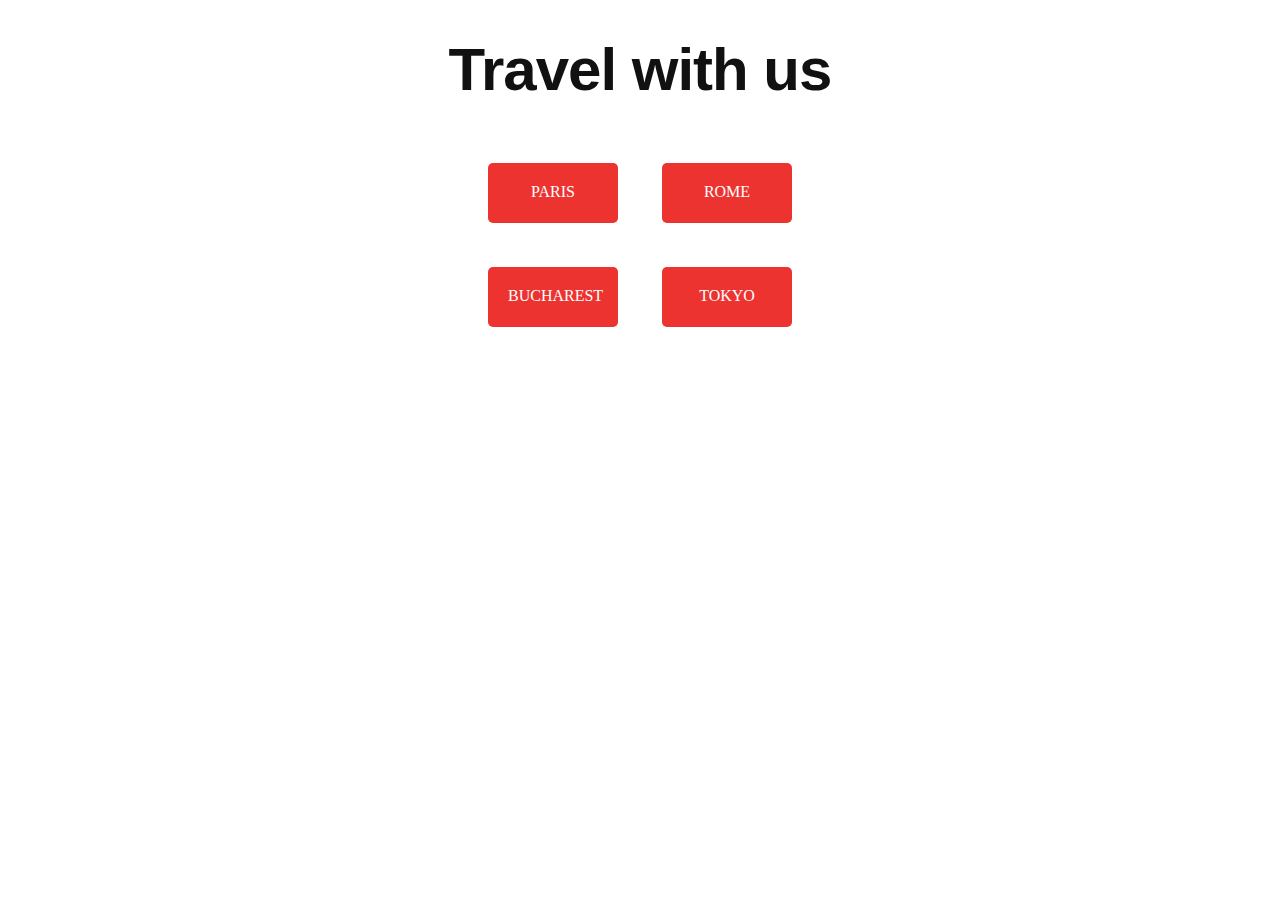
==== index.html @ e1bd7cfc "Add files via upload" ====
<!DOCTYPE html>
<html>
<head>
<style>
ul {
  list-style-type: none;
  margin: 0;
  padding: 0;
  overflow: hidden;
  background-color: #333;
}

li {
  float: left;
}

li a {
  display: block;
  color: white;
  text-align: center;
  padding: 14px 16px;
  text-decoration: none;
}

li a:hover {
  background-color: #111;
}

.name{
 color: #111;
 font-family: 'Helvetica Neue', sans-serif; font-size: 60px;
 font-weight: bold;
letter-spacing: -1px;
 line-height: 1;
text-align: center;
}

.example_a {
	color: #fff !important;
	text-transform: uppercase;
	text-decoration: none;
	background: #ed3330;
	padding: 20px;
	border-radius: 5px;
	display: inline-block;
	border: none;
	transition: all 0.4s ease 0s;
  width: 90px;
  height: 20px;
  position: relative;
  margin: 20px;
  display: inline-block;
}
</style>
</head>
<body>


<h1 class="name">Travel with us</h1>


<table align="center">

  <tr>
    <td><div class="button_cont" align="center">
    <a class="example_a" href="html/pag1.html" target="_blank" rel="nofollow noopener">Paris</a>
    </div></td>
    <td><div class="button_cont" align="center">
    <a class="example_a" href="html/pag2.html" target="_blank" rel="nofollow noopener">Rome</a>
    </div></td>
  </tr>
  <tr>
    <td><div class="button_cont" align="center">
    <a class="example_a" href="html/pag3.html" target="_blank" rel="nofollow noopener">Bucharest</a>
    </div></td>
    <td><div class="button_cont" align="center">
    <a class="example_a" href="html/pag4.html" target="_blank" rel="nofollow noopener">Tokyo</a>
    </div></td>

  </tr>
</table>

</body>
</html>
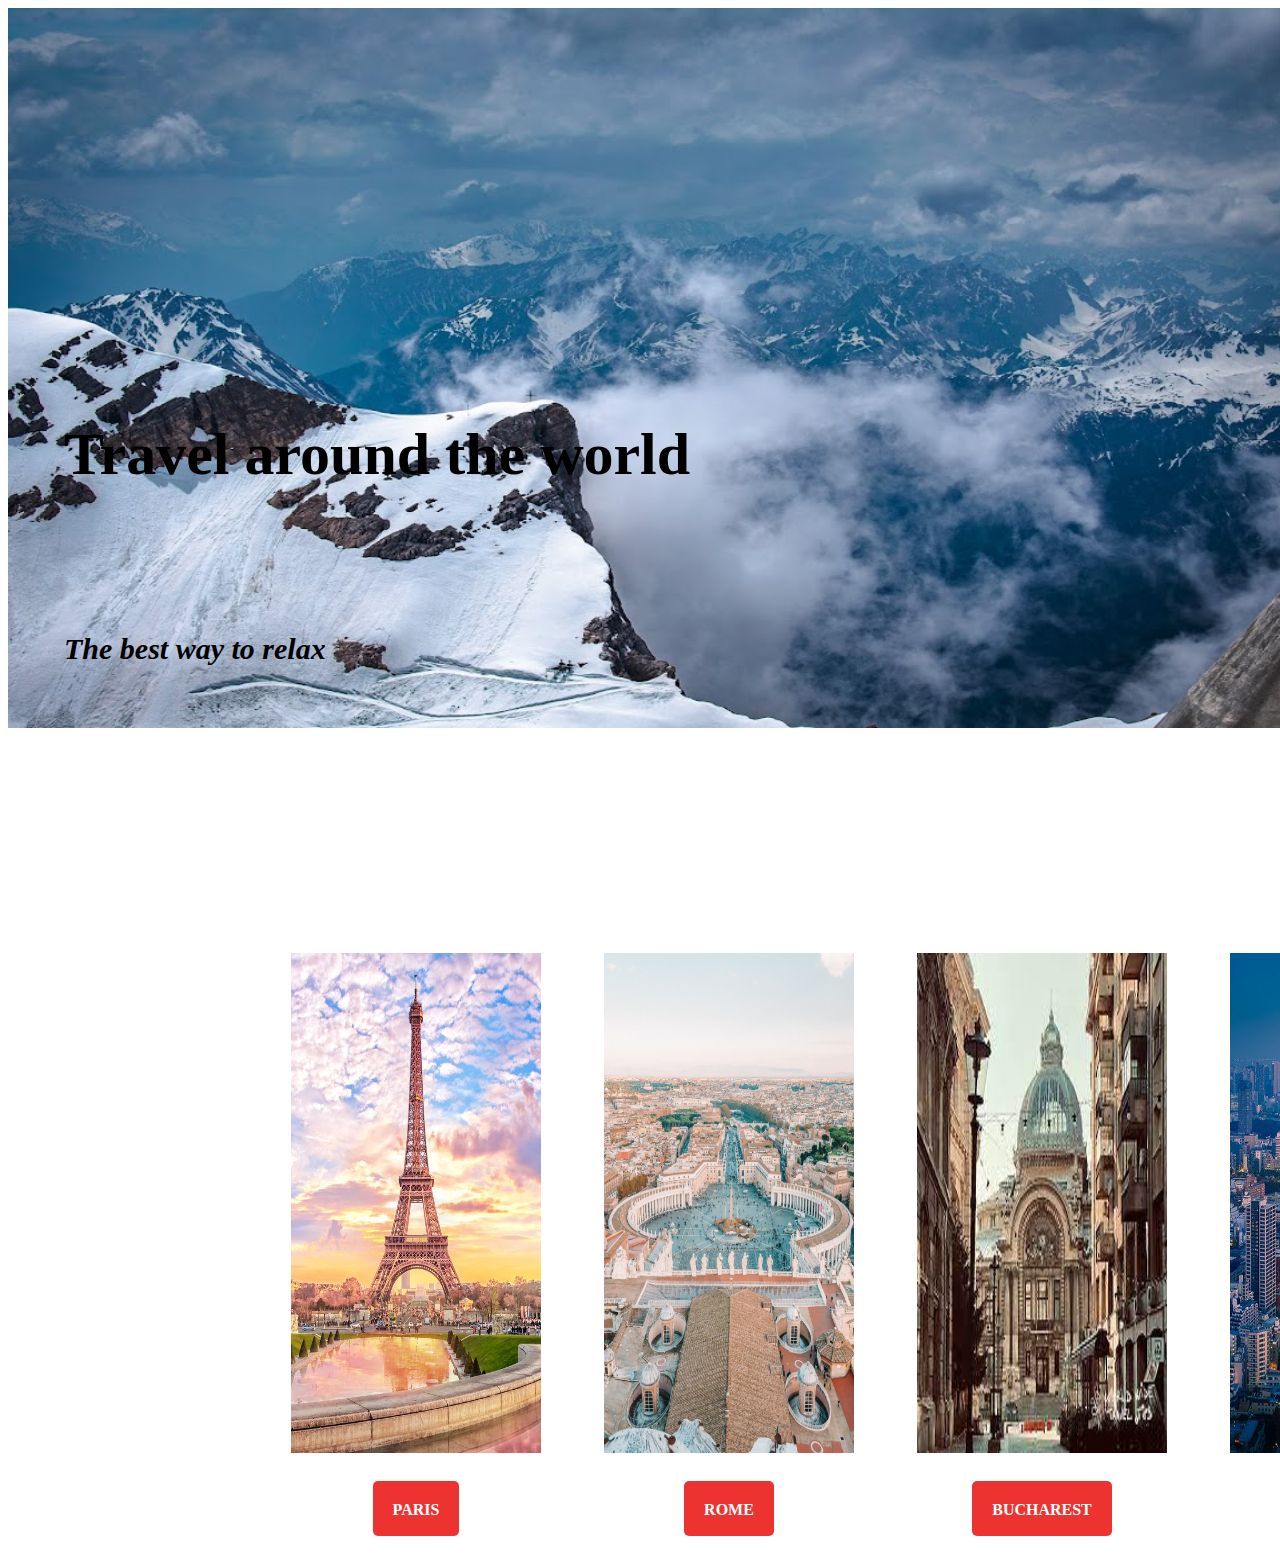
==== commit e55ed614: "Add files via upload" ====
--- a/index.html
+++ b/index.html
@@ -1,84 +1,54 @@
 <!DOCTYPE html>
-<html>
-<head>
-<style>
-ul {
-  list-style-type: none;
-  margin: 0;
-  padding: 0;
-  overflow: hidden;
-  background-color: #333;
-}
-
-li {
-  float: left;
-}
-
-li a {
-  display: block;
-  color: white;
-  text-align: center;
-  padding: 14px 16px;
-  text-decoration: none;
-}
-
-li a:hover {
-  background-color: #111;
-}
-
-.name{
- color: #111;
- font-family: 'Helvetica Neue', sans-serif; font-size: 60px;
- font-weight: bold;
-letter-spacing: -1px;
- line-height: 1;
-text-align: center;
-}
-
-.example_a {
-	color: #fff !important;
-	text-transform: uppercase;
-	text-decoration: none;
-	background: #ed3330;
-	padding: 20px;
-	border-radius: 5px;
-	display: inline-block;
-	border: none;
-	transition: all 0.4s ease 0s;
-  width: 90px;
-  height: 20px;
-  position: relative;
-  margin: 20px;
-  display: inline-block;
-}
-</style>
-</head>
-<body>
+<html lang="en" dir="ltr">
+  <head>
+    <meta charset="utf-8">
+    <link rel="stylesheet" href="css/style.css">
+    <title></title>
+  </head>
+  <body>
+    <div class="header">
+    <img src="img/main.jpg" id="img1">
+    <h1 class="t1">Travel around the world</h1>
+    <h1 class="t2">The best way to relax</h1>
+    </div>
 
 
-<h1 class="name">Travel with us</h1>
-
-
-<table align="center">
-
+<table class="buttons" align="center">
   <tr>
-    <td><div class="button_cont" align="center">
-    <a class="example_a" href="html/pag1.html" target="_blank" rel="nofollow noopener">Paris</a>
-    </div></td>
-    <td><div class="button_cont" align="center">
-    <a class="example_a" href="html/pag2.html" target="_blank" rel="nofollow noopener">Rome</a>
-    </div></td>
+    <td><img src="img/paris.jpg"  width="250px" height="500px"></td>
+    <td style="padding-left:60px;"><img src="img/rome.jpg"  width="250px" height="500px"></td>
+    <td style="padding-left:60px;"><img src="img/bucuresti.jfif"  width="250px" height="500px"></td>
+    <td style="padding-left:60px;"><img src="img/tokyo.jpg"  width="250px" height="500px"></td>
   </tr>
   <tr>
-    <td><div class="button_cont" align="center">
-    <a class="example_a" href="html/pag3.html" target="_blank" rel="nofollow noopener">Bucharest</a>
-    </div></td>
-    <td><div class="button_cont" align="center">
-    <a class="example_a" href="html/pag4.html" target="_blank" rel="nofollow noopener">Tokyo</a>
-    </div></td>
-
+    <th><div class="button_cont" >
+    <a class="example_a" href="html/pag1.html" rel="nofollow noopener">Paris</a>
+    </div>
+  </th>
+    <th  style="padding-left:60px;"><div class="button_cont">
+    <a class="example_a" href="html/pag2.html" rel="nofollow noopener">Rome</a>
+    </div>
+  </th>
+    <th style="padding-left:60px;"><div class="button_cont" >
+    <a class="example_a" href="html/pag3.html" rel="nofollow noopener">Bucharest</a>
+    </div>
+  </th>
+    <th style="padding-left:60px;"><div class="button_cont">
+    <a class="example_a" href="html/pag4.html" rel="nofollow noopener">Tokyo</a>
+    </div>
+  </th>
   </tr>
 </table>
+  </body>
+</html>
 
-</body>
+<!DOCTYPE html>
+<html lang="en" dir="ltr">
+  <head>
+    <meta charset="utf-8">
+    <title></title>
+  </head>
+  <body>
+    <a href="#"></a>
+  </body>
 </html>
--- a/css/style.css
+++ b/css/style.css
@@ -0,0 +1,51 @@
+.header{
+  display: block;
+}
+
+#img1 {
+  width: 100%;
+  height: 80%;
+  position: absolute;
+
+}
+
+.t1{
+  font-size: 60px;
+  position: absolute;
+  top: 380px;
+  left: 5%;
+}
+.t2{
+  position: absolute;
+  top: 68%;
+  left: 5%;
+  font-size: 30px;
+  font-style: italic;
+}
+
+
+
+
+.example_a {
+	color: #fff !important;
+	text-transform: uppercase;
+	text-decoration: none;
+	background: #ed3330;
+	padding: 20px;
+	border-radius: 5px;
+	display: inline-block;
+	border: none;
+	transition: all 0.4s ease 0s;
+  
+  height: 15px;
+  position: relative;
+  margin: 20px;
+  display: inline-block;
+}
+
+.buttons{
+  position: absolute;
+  top: 950px;
+  left: 22.5%;
+
+}
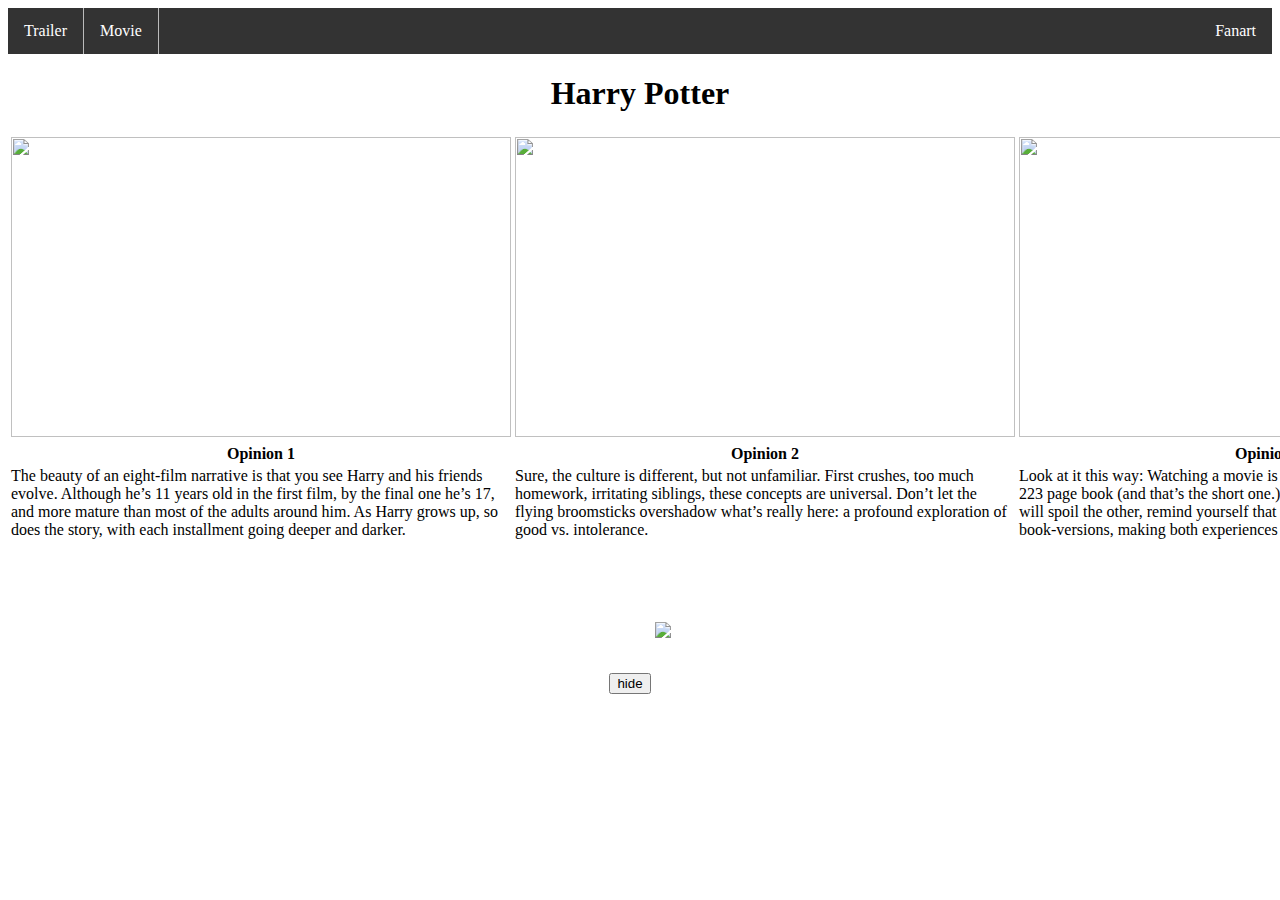
==== commit 33e86a36: "Add files via upload" ====
--- a/index.html
+++ b/index.html
@@ -1,54 +1,89 @@
 <!DOCTYPE html>
 <html lang="en" dir="ltr">
   <head>
-    <meta charset="utf-8">
-    <link rel="stylesheet" href="css/style.css">
+    <meta charset="utf-8" />
+    <link rel="stylesheet" href="f.css" />
     <title></title>
+    <link rel="stylesheet" href="css/f.css" />
   </head>
   <body>
-    <div class="header">
-    <img src="img/main.jpg" id="img1">
-    <h1 class="t1">Travel around the world</h1>
-    <h1 class="t2">The best way to relax</h1>
+    <ul>
+      <li><a href="./pages/page2.html">Trailer</a></li>
+      <li>
+        <a
+          href="https://hd.filmix.fun/filmi/506-garri-potter-i-filosofskij-kamen-film-2001.html"
+          >Movie</a
+        >
+      </li>
+      <li style="float: right"><a href="./pages/about.html">Fanart</a></li>
+    </ul>
+    <h1 style="text-align: center">Harry Potter</h1>
+    <table width="800px">
+      <tr>
+        <td>
+          <img
+            width="500px"
+            height="300px"
+            class="img-responsive"
+            src="https://socialnewsdaily.com/wp-content/uploads/2018/10/Untitled-1-26.jpg"
+          />
+        </td>
+        <td>
+          <img
+            width="500ppx"
+            height="300px"
+            class="img-responsive"
+            src="https://cdn.i-scmp.com/sites/default/files/styles/700x400/public/d8/yp/images/kids-teens-gameprevu-harrypotter-howarts-sj.jpg?itok=wvvxVS0E"
+          />
+        </td>
+        <td>
+          <img
+            width="500ppx"
+            height="300px"
+            class="img-responsive"
+            src="https://static.wikia.nocookie.net/a569e0e2-3ebb-484d-b85e-5bc503b049c7"
+          />
+        </td>
+      </tr>
+      <tr>
+        <th>Opinion 1</th>
+        <th>Opinion 2</th>
+        <th>Opinion 3</th>
+      </tr>
+      <tr>
+        <td>
+          The beauty of an eight-film narrative is that you see Harry and his
+          friends evolve. Although he’s 11 years old in the first film, by the
+          final one he’s 17, and more mature than most of the adults around him.
+          As Harry grows up, so does the story, with each installment going
+          deeper and darker.
+        </td>
+        <td>
+          Sure, the culture is different, but not unfamiliar. First crushes, too
+          much homework, irritating siblings, these concepts are universal.
+          Don’t let the flying broomsticks overshadow what’s really here: a
+          profound exploration of good vs. intolerance.
+        </td>
+        <td>
+          Look at it this way: Watching a movie is a much easier toe-dip than
+          opening a 223 page book (and that’s the short one.) If you’re stuck on
+          the idea that one will spoil the other, remind yourself that the films
+          are adaptations of their book-versions, making both experiences unique
+          on their own.
+        </td>
+      </tr>
+    </table>
+    <div style="text-align: center; margin-top: 10px">
+     <input type="button" value="hide" onclick="universal()" id="btn1">   
+      <img
+        src="https://www.universalbeijingresort.com/sites/default/files/active/harrypotter/hp-about-img.png"
+        id="myP"
+      />
     </div>
-
-
-<table class="buttons" align="center">
-  <tr>
-    <td><img src="img/paris.jpg"  width="250px" height="500px"></td>
-    <td style="padding-left:60px;"><img src="img/rome.jpg"  width="250px" height="500px"></td>
-    <td style="padding-left:60px;"><img src="img/bucuresti.jfif"  width="250px" height="500px"></td>
-    <td style="padding-left:60px;"><img src="img/tokyo.jpg"  width="250px" height="500px"></td>
-  </tr>
-  <tr>
-    <th><div class="button_cont" >
-    <a class="example_a" href="html/pag1.html" rel="nofollow noopener">Paris</a>
+    <div>
+      <h1></h1>
+      <h2></h2>
     </div>
-  </th>
-    <th  style="padding-left:60px;"><div class="button_cont">
-    <a class="example_a" href="html/pag2.html" rel="nofollow noopener">Rome</a>
-    </div>
-  </th>
-    <th style="padding-left:60px;"><div class="button_cont" >
-    <a class="example_a" href="html/pag3.html" rel="nofollow noopener">Bucharest</a>
-    </div>
-  </th>
-    <th style="padding-left:60px;"><div class="button_cont">
-    <a class="example_a" href="html/pag4.html" rel="nofollow noopener">Tokyo</a>
-    </div>
-  </th>
-  </tr>
-</table>
+    <script src="js/js.js"></script>
   </body>
 </html>
-
-<!DOCTYPE html>
-<html lang="en" dir="ltr">
-  <head>
-    <meta charset="utf-8">
-    <title></title>
-  </head>
-  <body>
-    <a href="#"></a>
-  </body>
-</html>
--- a/css/f.css
+++ b/css/f.css
@@ -0,0 +1,45 @@
+
+  ul {
+  list-style-type: none;
+  margin: 0;
+  padding: 0;
+  overflow: hidden;
+  background-color: #333;
+}
+
+li {
+  float: left;
+  border-right:1px solid #bbb;
+}
+
+li:last-child {
+  border-right: none;
+}
+
+li a {
+  display: block;
+  color: white;
+  text-align: center;
+  padding: 14px 16px;
+  text-decoration: none;
+}
+
+li a:hover:not(.active) {
+  background-color: #111;
+}
+#myP {
+  width: 100%;
+  padding: 50px 0;
+  text-align: center;
+  margin-top: 20px;
+}
+
+.fa {
+  font-size: 50px;
+  cursor: pointer;
+  user-select: none;
+}
+
+.fa:hover {
+  color: darkblue;
+}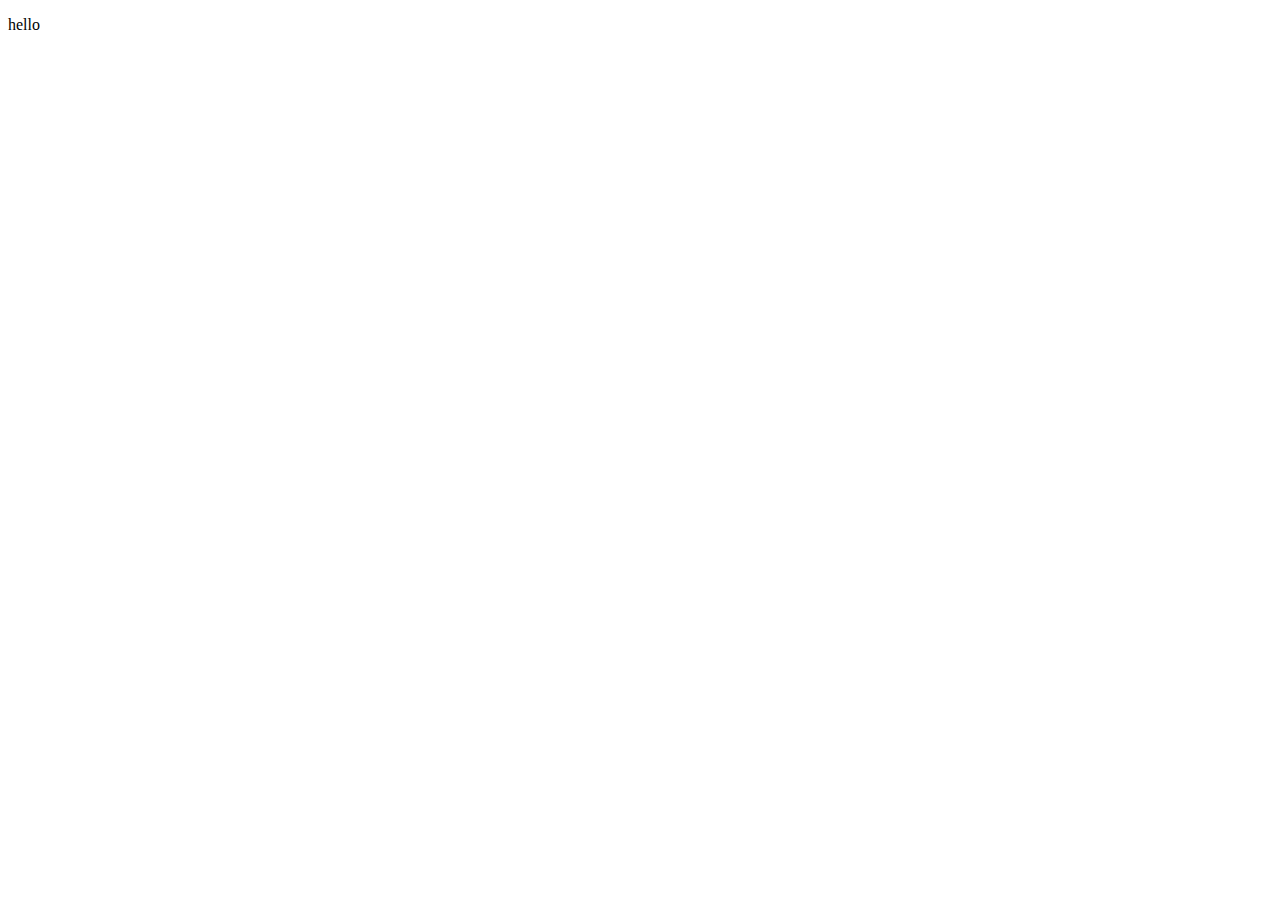
==== commit 3cf2eb1b: "Add files via upload" ====
--- a/index.html
+++ b/index.html
@@ -1,89 +1,12 @@
 <!DOCTYPE html>
-<html lang="en" dir="ltr">
-  <head>
-    <meta charset="utf-8" />
-    <link rel="stylesheet" href="f.css" />
-    <title></title>
-    <link rel="stylesheet" href="css/f.css" />
-  </head>
-  <body>
-    <ul>
-      <li><a href="./pages/page2.html">Trailer</a></li>
-      <li>
-        <a
-          href="https://hd.filmix.fun/filmi/506-garri-potter-i-filosofskij-kamen-film-2001.html"
-          >Movie</a
-        >
-      </li>
-      <li style="float: right"><a href="./pages/about.html">Fanart</a></li>
-    </ul>
-    <h1 style="text-align: center">Harry Potter</h1>
-    <table width="800px">
-      <tr>
-        <td>
-          <img
-            width="500px"
-            height="300px"
-            class="img-responsive"
-            src="https://socialnewsdaily.com/wp-content/uploads/2018/10/Untitled-1-26.jpg"
-          />
-        </td>
-        <td>
-          <img
-            width="500ppx"
-            height="300px"
-            class="img-responsive"
-            src="https://cdn.i-scmp.com/sites/default/files/styles/700x400/public/d8/yp/images/kids-teens-gameprevu-harrypotter-howarts-sj.jpg?itok=wvvxVS0E"
-          />
-        </td>
-        <td>
-          <img
-            width="500ppx"
-            height="300px"
-            class="img-responsive"
-            src="https://static.wikia.nocookie.net/a569e0e2-3ebb-484d-b85e-5bc503b049c7"
-          />
-        </td>
-      </tr>
-      <tr>
-        <th>Opinion 1</th>
-        <th>Opinion 2</th>
-        <th>Opinion 3</th>
-      </tr>
-      <tr>
-        <td>
-          The beauty of an eight-film narrative is that you see Harry and his
-          friends evolve. Although he’s 11 years old in the first film, by the
-          final one he’s 17, and more mature than most of the adults around him.
-          As Harry grows up, so does the story, with each installment going
-          deeper and darker.
-        </td>
-        <td>
-          Sure, the culture is different, but not unfamiliar. First crushes, too
-          much homework, irritating siblings, these concepts are universal.
-          Don’t let the flying broomsticks overshadow what’s really here: a
-          profound exploration of good vs. intolerance.
-        </td>
-        <td>
-          Look at it this way: Watching a movie is a much easier toe-dip than
-          opening a 223 page book (and that’s the short one.) If you’re stuck on
-          the idea that one will spoil the other, remind yourself that the films
-          are adaptations of their book-versions, making both experiences unique
-          on their own.
-        </td>
-      </tr>
-    </table>
-    <div style="text-align: center; margin-top: 10px">
-     <input type="button" value="hide" onclick="universal()" id="btn1">   
-      <img
-        src="https://www.universalbeijingresort.com/sites/default/files/active/harrypotter/hp-about-img.png"
-        id="myP"
-      />
-    </div>
-    <div>
-      <h1></h1>
-      <h2></h2>
-    </div>
-    <script src="js/js.js"></script>
-  </body>
-</html>
+<html lang="en">
+<head>
+    <meta charset="UTF-8">
+    <meta http-equiv="X-UA-Compatible" content="IE=edge">
+    <meta name="viewport" content="width=device-width, initial-scale=1.0">
+    <title>Document</title>
+</head>
+<body>
+    <p>hello</p>
+</body>
+</html>